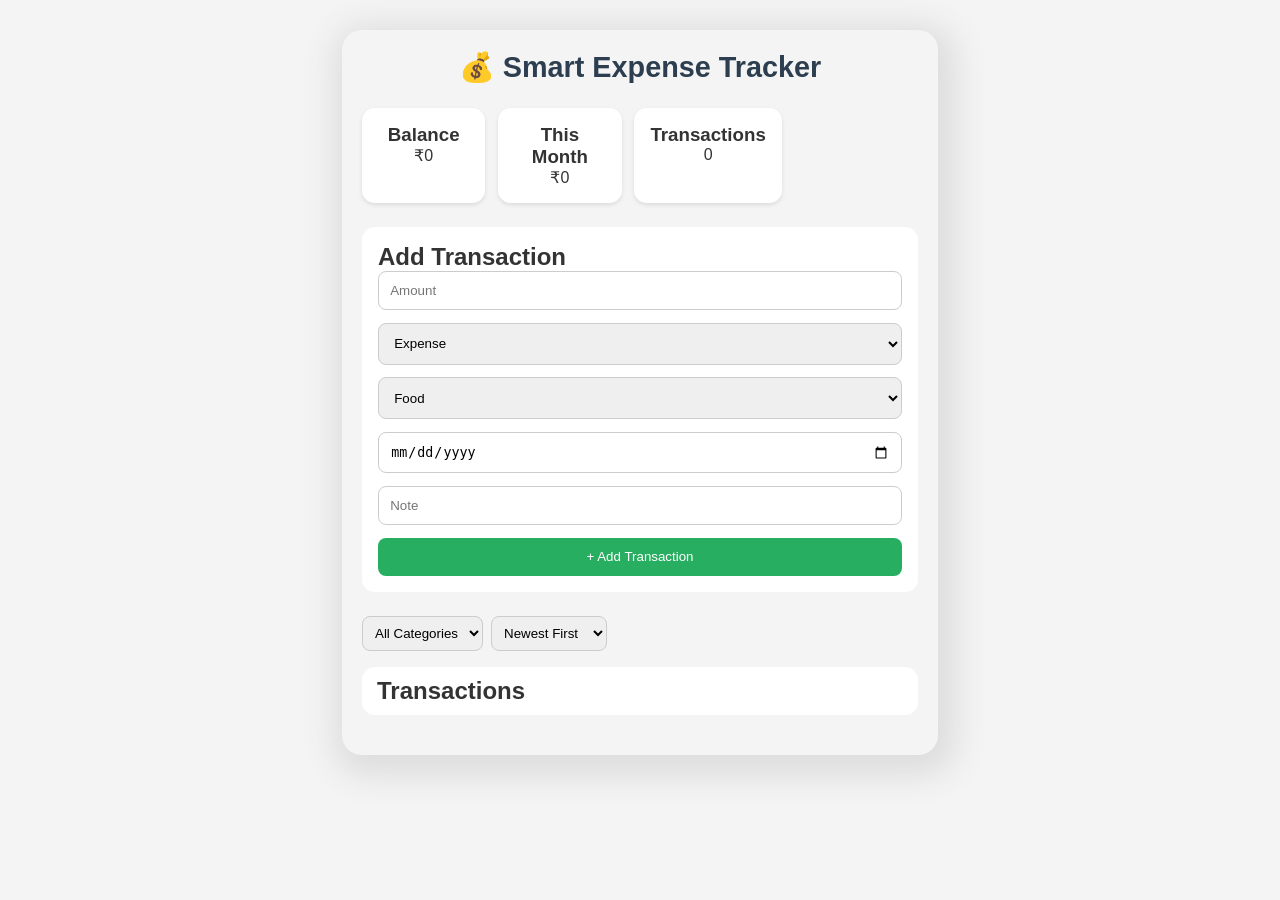
==== index.html @ 6058d6da "smart expense tracker project" ====
<!DOCTYPE html>
<html lang="en">
<head>
    <meta charset="UTF-8">
    <meta name="description" content="Smart Expense Tracker">
    <meta name="keywords" content="expenses, tracking, smart, saving">
    <meta name="author" content="Nikita Ghute">
    <meta name="viewport" content="width=device-width, initial-scale=1.0">
    <link href="style/style.css" rel="stylesheet">
    <title>Smart Expense Tracker</title>
    
</head>
  <body>
    <div class="section_border">
      <header>
    <h1>💰 Smart Expense Tracker</h1>
  </header>
      
    <!-- ===== Overview Section ===== -->
      <section class="overview">
    <div class="card">
        <h3>Balance</h3>
      <p id="balance">₹0</p>
    </div>
    <div class="card">
      <h3>This Month</h3>
      <p id="month_total">₹0</p>
    </div>
    <div class="card">
        <h3>Transactions</h3>
        <p id="count">0</p>
    </div>
  </section>

<!-- ===== Add Transaction Form start here ===== -->
<section class="form-section">
    <h2>Add Transaction</h2>
    <form id="transaction_form">
        <input type="number" id="amount" placeholder="Amount" required />
        <select id="type">
          <option value="expense">Expense</option>
         <option value="income">Income</option>
      </select>
      <select id="category">
        <option>Food</option>
        <option>Rent</option>
        <option>Travel</option>
        <option>Shopping</option>
    </select>
    <input type="date" id="date"  />
    <input type="text" id="note" placeholder="Note" />
      <button type="submit">+ Add Transaction</button>
     </form> 
   </section> 
  
  <!-- ===== Filter & Sort ===== -->
  <section class="filters">
    <!--commented below working code-->
     <select id="filter_category">
      <option value="all">All Categories</option>
      <option>Food</option>
      <option>Rent</option>
      <option>Travel</option>
      <option>Shopping</option>
    </select>
    
    <select id="sort-by">
      <option value="newest">Newest First</option>
      <option value="oldest">Oldest First</option>
      <option value="high">High Amount</option>
      <option value="low">Low Amount</option>
    </select> 
    
    <!-- <button id="ai-insights">💡 AI Insights</button> -->
  </section>
  
  <!-- ===== Transaction List ===== -->
  <section class="transactions">
    <h2>Transactions</h2>
    <ul id="expenseList">
      <!-- JS will add <li> here -->
    </ul>
</section>
</div>

  <script src="js/index.js"></script>
 </body>
</html>
---- style/style.css ----
/* Reset */
* {
  margin: 0;
  padding: 0;
  box-sizing: border-box;
}

body {
  font-family: sans-serif;
  background: #f4f4f4;
  color: #333;
  padding: 1rem;
  margin:14px 326px !important;
}

/* Header */
header {
  text-align: center;
  margin-bottom: 1.5rem;
}

h1 {
  font-size: 1.8rem;
  color: #2c3e50;
}

/* Overview cards */
.overview {
  display: grid;
  grid-template-columns: 1fr 1fr 1fr;
  gap: 0.8rem;
  margin-bottom: 1.5rem;
}

.card {
  background: #fff;
  padding: 1rem;
  border-radius: 0.8rem;
  box-shadow: 0 2px 4px rgba(0,0,0,0.1);
  text-align: center;
}

/* Form section */
.form-section {
  background: #fff;
  padding: 1rem;
  border-radius: 0.8rem;
  margin-bottom: 1.5rem;
}

form {
  display: grid;
  gap: 0.8rem;
}
.section_border {
  max-width: max-content;
  padding:20px 20px 40px 20px;
  border:1px #ccc;
  border-radius: 20px;
  box-shadow: 5px 8px 32px 13px #ddd;
}

form input,
form select,
form button {
  padding: 0.7rem;
  border: 1px solid #ccc;
  border-radius: 0.5rem;
}

form button {
  background: #27ae60;
  color: #fff;
  border: none;
  cursor: pointer;
}

form button:hover {
  background: #219150;
}

/* Filters */
.filters {
  display: flex;
  flex-wrap: wrap;
  gap: 0.5rem;
  margin-bottom: 1rem;
}

.filters select,
.filters button {
  padding: 0.5rem;
  border-radius: 0.5rem;
  border: 1px solid #ccc;
}

#ai-insights {
  background: #2980b9;
  color: #fff;
  border: none;
  cursor: pointer;
}

/* Transaction list */
.transactions {
  background: #fff;
  padding: 10px 0px 10px 15px;
  border-radius: 0.8rem;
}

.transactions ul {
  list-style: none;
}

.transactions li {
  display: flex;
  justify-content: space-between;
  padding: 0.7rem;
  border-bottom: 1px solid #eee;
}

/* Responsive - laptop view */
@media (min-width: 1024px) {
  body {
    max-width: 1000px;
    margin: auto;
  }

  .overview {
    grid-template-columns: repeat(4, 1fr);
  }

  .main-grid {
    display: grid;
    grid-template-columns: 1fr 1fr;
    gap: 2rem;
  }
}
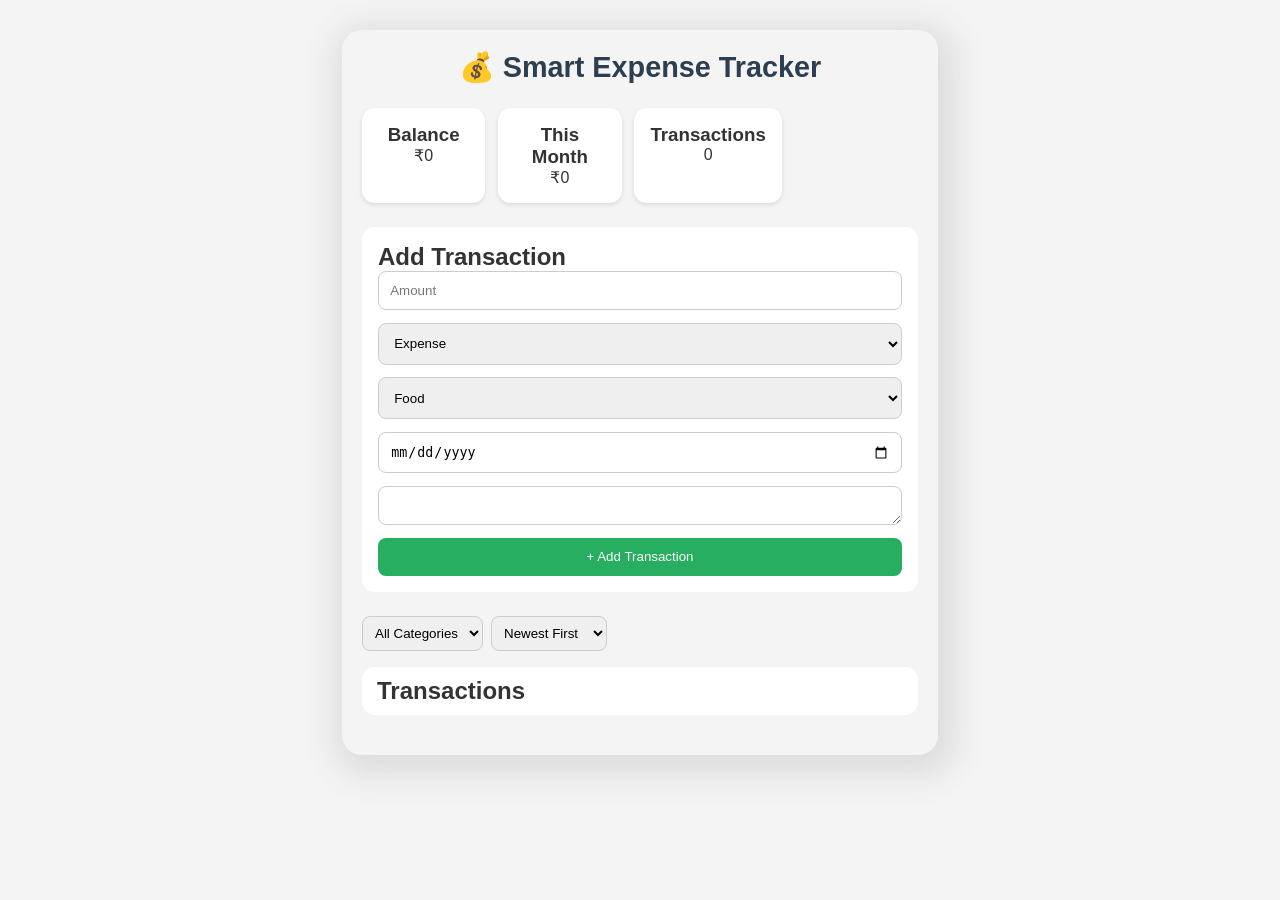
==== commit dc598a2a: "correcting ui part" ====
--- a/index.html
+++ b/index.html
@@ -48,7 +48,9 @@
         <option>Shopping</option>
     </select>
     <input type="date" id="date"  />
-    <input type="text" id="note" placeholder="Note" />
+    <!-- <input type="text" id="note" placeholder="Note" /> -->
+    <textarea name="comment" id="note" placeholder="Notes" rows="1" cols="30" maxlength="25">
+    </textarea>
       <button type="submit">+ Add Transaction</button>
      </form> 
    </section> 
--- a/style/style.css
+++ b/style/style.css
@@ -61,6 +61,7 @@
   box-shadow: 5px 8px 32px 13px #ddd;
 }
 
+form textarea,
 form input,
 form select,
 form button {
@@ -110,7 +111,7 @@
 }
 
 .transactions ul {
-  list-style: none;
+  /* list-style: none; */
 }
 
 .transactions li {
@@ -118,6 +119,34 @@
   justify-content: space-between;
   padding: 0.7rem;
   border-bottom: 1px solid #eee;
+}
+
+.expense_item{
+  align-items: center;
+  background-color: #f4f6f9;
+  padding: 10px 15px;
+  margin-bottom: 8px;
+  margin-right: 20px;
+  border-radius: 6px;
+  font-size: 14px;
+  display:grid;
+  grid-template-columns: 80px 80px 120px 120px 1fr 40px;
+  align-items:center;
+  gap:10px;
+} 
+.income {
+  border-left: 5px solid green;
+  background-color: #cceecc;
+}
+.expense {
+  border-left: 5px solid red;
+  background-color: #ffeeee;
+}
+.note{
+  overflow: hidden !important;
+  text-overflow: ellipsis !important;
+  white-space: nowrap !important;
+  display: block;
 }
 
 /* Responsive - laptop view */
@@ -137,3 +166,4 @@
     gap: 2rem;
   }
 }
+
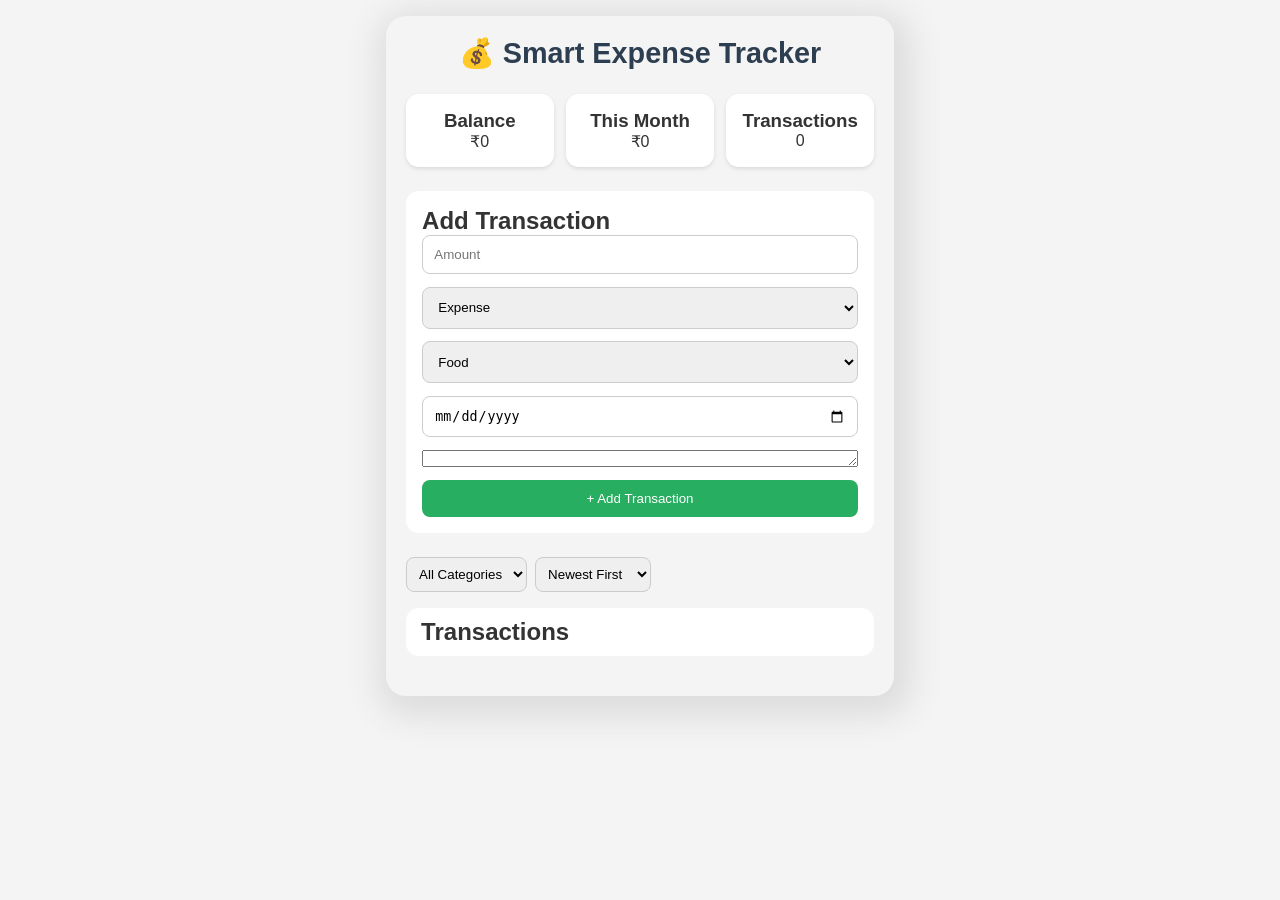
==== commit 65213615: "deisgned resopnsive UI" ====
--- a/index.html
+++ b/index.html
@@ -31,6 +31,16 @@
         <p id="count">0</p>
     </div>
   </section>
+
+
+  <!--
+  /* Device Type	Screen Size	Media Query
+Mobile	up to 600px	@media (max-width: 600px)
+Tablet	601px – 768px	@media (max-width: 768px)
+Small laptop	769px – 1024px	@media (max-width: 1024px)
+Desktop	above 1024px	default styles */  -->
+
+
 
 <!-- ===== Add Transaction Form start here ===== -->
 <section class="form-section">
--- a/style/style.css
+++ b/style/style.css
@@ -11,7 +11,8 @@
   background: #f4f4f4;
   color: #333;
   padding: 1rem;
-  margin:14px 326px !important;
+  overflow-x: hidden !important;
+  /* margin:14px 326px !important; */
 }
 
 /* Header */
@@ -54,14 +55,15 @@
   gap: 0.8rem;
 }
 .section_border {
-  max-width: max-content;
+  width: max-content;
   padding:20px 20px 40px 20px;
-  border:1px #ccc;
+  border:1px #ebe3e3;
   border-radius: 20px;
   box-shadow: 5px 8px 32px 13px #ddd;
+  margin:auto;
+  /* width:50%; */
 }
 
-form textarea,
 form input,
 form select,
 form button {
@@ -150,7 +152,7 @@
 }
 
 /* Responsive - laptop view */
-@media (min-width: 1024px) {
+@media (max-width: 1024px) {
   body {
     max-width: 1000px;
     margin: auto;
@@ -167,3 +169,23 @@
   }
 }
 
+@media (max-width:768px){
+
+  .container{
+    width:95%;
+    margin:auto;
+  }
+
+  form{
+    display:flex;
+    flex-direction:column;
+    gap:10px;
+  }
+}
+
+
+/* Device Type	Screen Size	Media Query
+Mobile	up to 600px	@media (max-width: 600px)
+Tablet	601px – 768px	@media (max-width: 768px)
+Small laptop	769px – 1024px	@media (max-width: 1024px)
+Desktop	above 1024px	default styles */
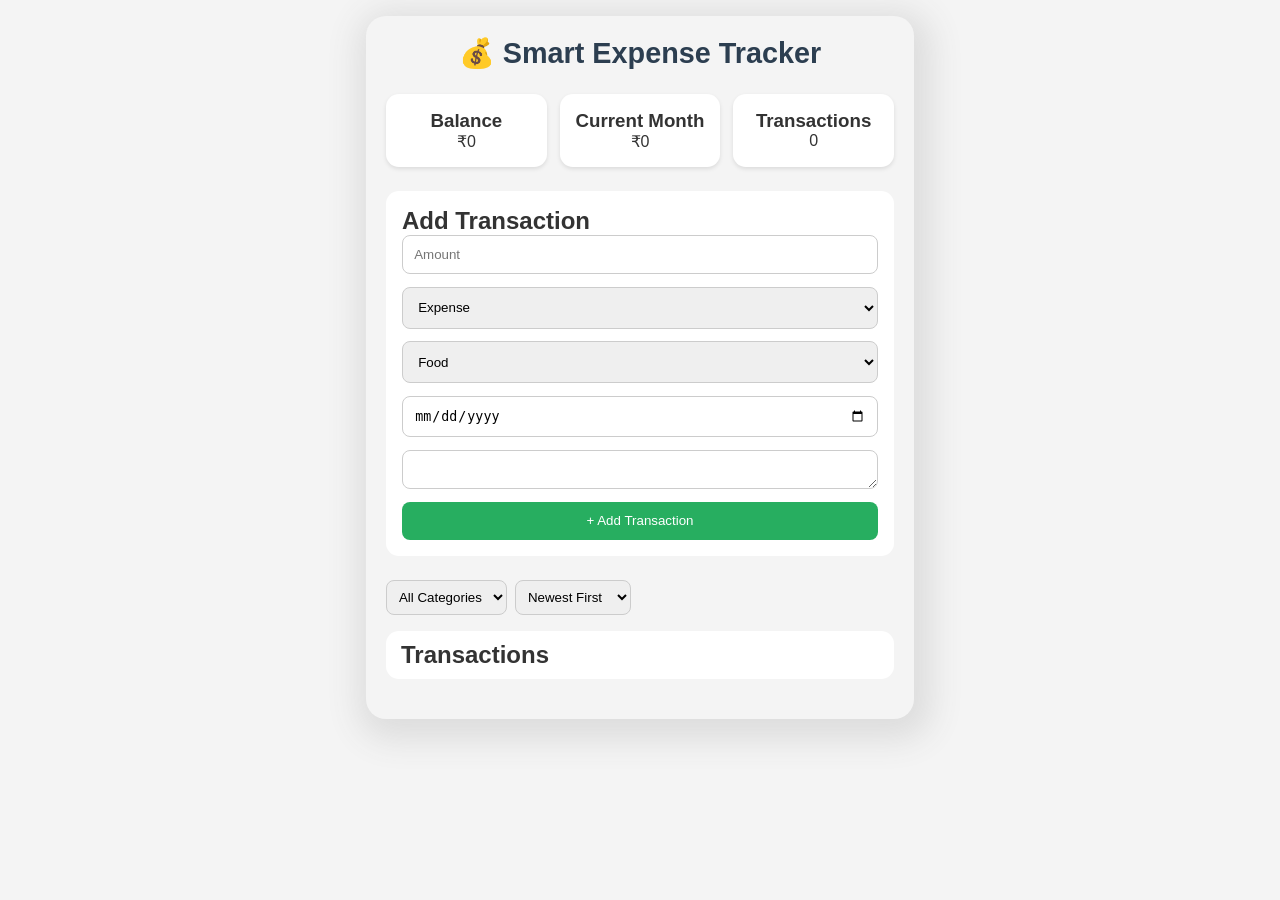
==== commit 570ba053: "worked on update total balance and styling to UI" ====
--- a/index.html
+++ b/index.html
@@ -23,7 +23,7 @@
       <p id="balance">₹0</p>
     </div>
     <div class="card">
-      <h3>This Month</h3>
+      <h3>Current Month</h3>
       <p id="month_total">₹0</p>
     </div>
     <div class="card">
@@ -56,6 +56,8 @@
         <option>Rent</option>
         <option>Travel</option>
         <option>Shopping</option>
+        <option>Vegetable</option>
+        <option>Grocery</option>
     </select>
     <input type="date" id="date"  />
     <!-- <input type="text" id="note" placeholder="Note" /> -->
--- a/style/style.css
+++ b/style/style.css
@@ -65,6 +65,7 @@
 }
 
 form input,
+form textarea,
 form select,
 form button {
   padding: 0.7rem;
@@ -150,7 +151,22 @@
   white-space: nowrap !important;
   display: block;
 }
-
+.lowBalance{
+  background-color: #ffe5ff;
+  padding: 3px 8px;
+  border-radius: 13px;
+  color: red;
+  margin-top: 2px;
+  margin-bottom: auto;
+}
+.maintainBal{
+  background-color: #cceecc;
+  padding: 3px 8px;
+  border-radius: 13px;
+  color: green;
+  margin-top: 2px;
+  margin-bottom: auto;
+}
 /* Responsive - laptop view */
 @media (max-width: 1024px) {
   body {
